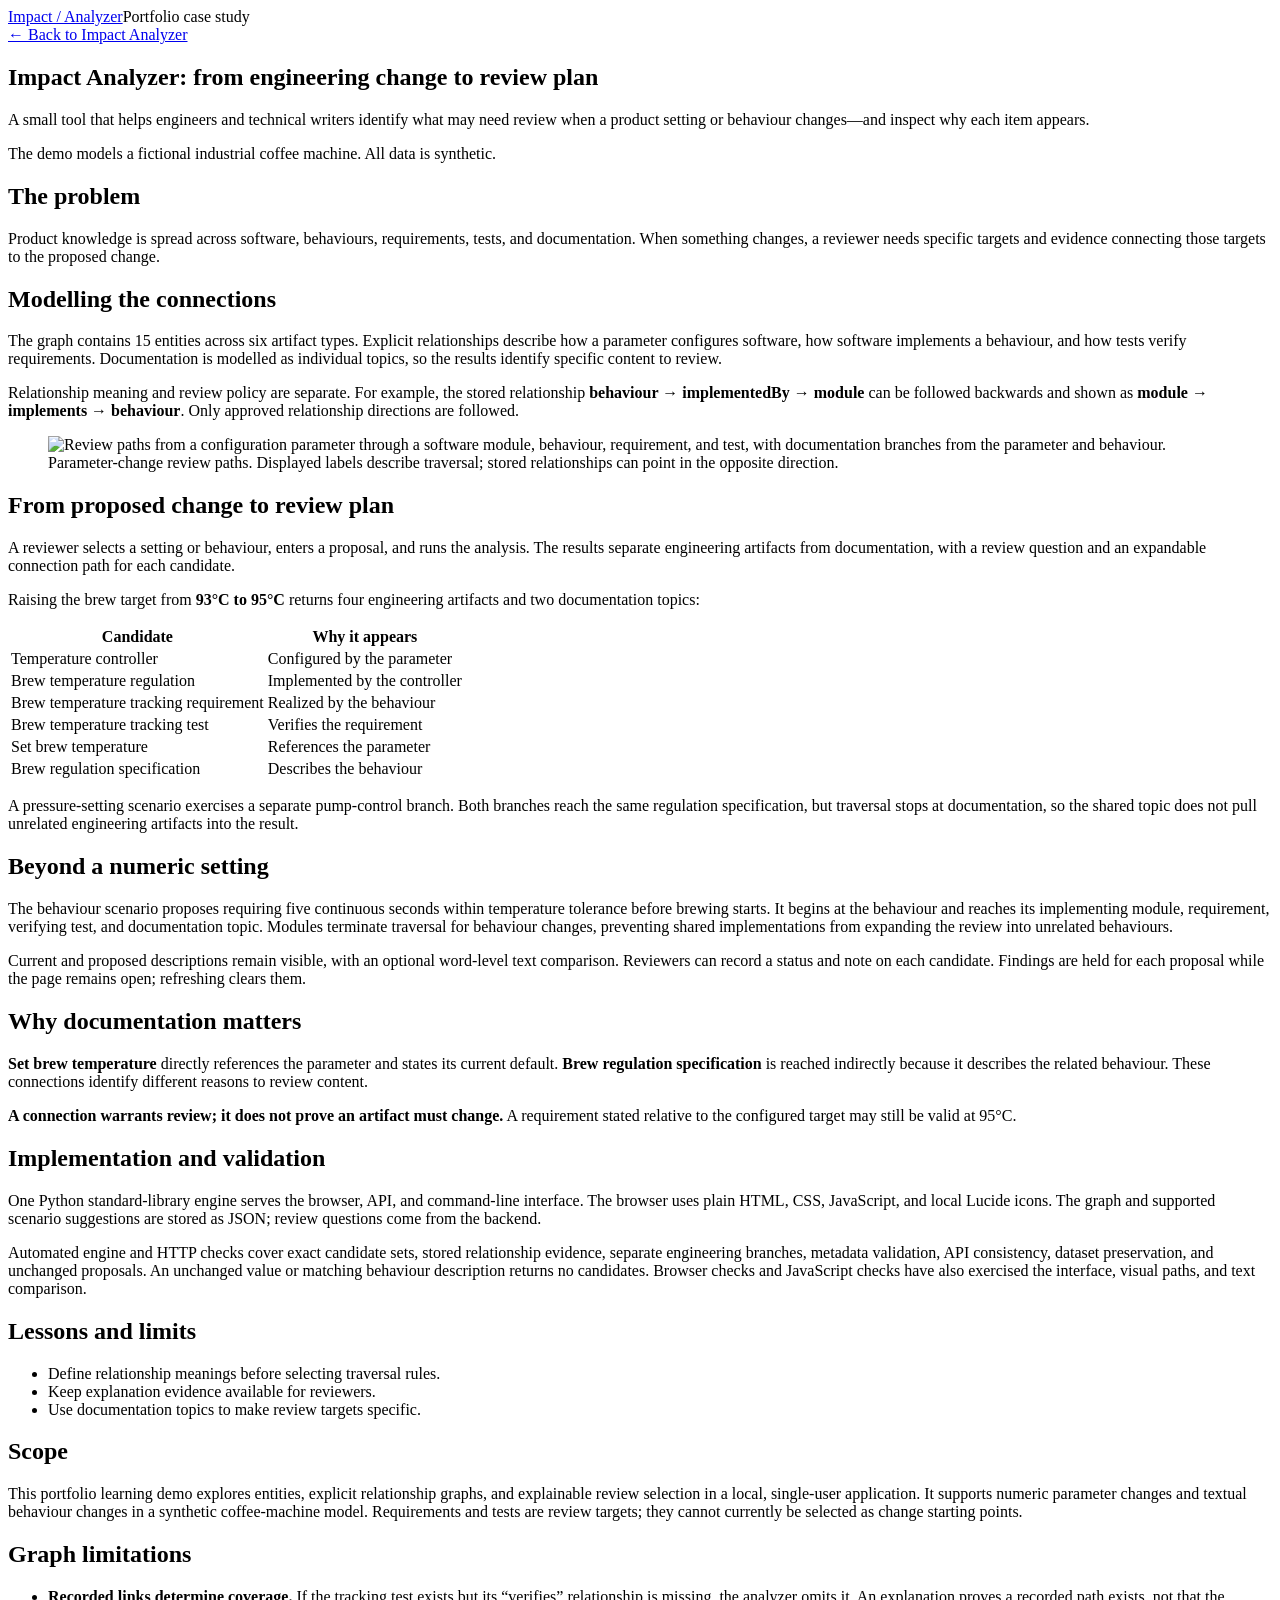
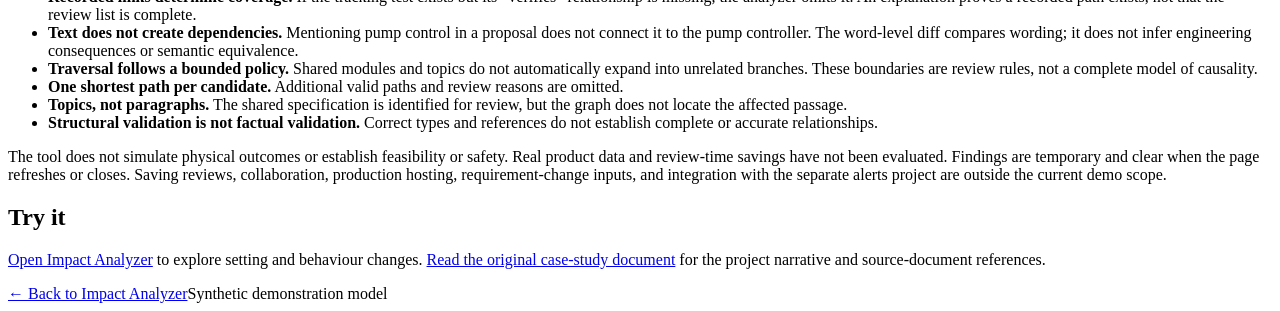
==== web/case-study.html @ 2998118b "Expand impact review demo and document portfolio scope" ====
<!doctype html>
<html lang="en">
<head>
  <meta charset="utf-8">
  <meta name="viewport" content="width=device-width, initial-scale=1">
  <title>Case study — Impact Analyzer</title>
  <link rel="stylesheet" href="/style.css">
</head>
<body>
  <header><a class="brand" href="/">Impact / Analyzer</a><span class="badge">Portfolio case study</span></header>
  <main class="case-study">
    <a class="back-link" href="/">← Back to Impact Analyzer</a>
    <article>
      <h1>Impact Analyzer: from engineering change to review plan</h1>
      <p class="case-lead">A small tool that helps engineers and technical writers identify what may need review when a product setting or behaviour changes—and inspect why each item appears.</p>
      <p>The demo models a fictional industrial coffee machine. All data is synthetic.</p>
      <h2>The problem</h2>
      <p>Product knowledge is spread across software, behaviours, requirements, tests, and documentation. When something changes, a reviewer needs specific targets and evidence connecting those targets to the proposed change.</p>
      <h2>Modelling the connections</h2>
      <p>The graph contains 15 entities across six artifact types. Explicit relationships describe how a parameter configures software, how software implements a behaviour, and how tests verify requirements. Documentation is modelled as individual topics, so the results identify specific content to review.</p>
      <p>Relationship meaning and review policy are separate. For example, the stored relationship <strong>behaviour → implementedBy → module</strong> can be followed backwards and shown as <strong>module → implements → behaviour</strong>. Only approved relationship directions are followed.</p>
      <figure><img src="/review-paths.svg" alt="Review paths from a configuration parameter through a software module, behaviour, requirement, and test, with documentation branches from the parameter and behaviour."><figcaption>Parameter-change review paths. Displayed labels describe traversal; stored relationships can point in the opposite direction.</figcaption></figure>
      <h2>From proposed change to review plan</h2>
      <p>A reviewer selects a setting or behaviour, enters a proposal, and runs the analysis. The results separate engineering artifacts from documentation, with a review question and an expandable connection path for each candidate.</p>
      <p>Raising the brew target from <strong>93°C to 95°C</strong> returns four engineering artifacts and two documentation topics:</p>
      <div class="case-table"><table><thead><tr><th scope="col">Candidate</th><th scope="col">Why it appears</th></tr></thead><tbody>
        <tr><td>Temperature controller</td><td>Configured by the parameter</td></tr>
        <tr><td>Brew temperature regulation</td><td>Implemented by the controller</td></tr>
        <tr><td>Brew temperature tracking requirement</td><td>Realized by the behaviour</td></tr>
        <tr><td>Brew temperature tracking test</td><td>Verifies the requirement</td></tr>
        <tr><td>Set brew temperature</td><td>References the parameter</td></tr>
        <tr><td>Brew regulation specification</td><td>Describes the behaviour</td></tr>
      </tbody></table></div>
      <p>A pressure-setting scenario exercises a separate pump-control branch. Both branches reach the same regulation specification, but traversal stops at documentation, so the shared topic does not pull unrelated engineering artifacts into the result.</p>
      <h2>Beyond a numeric setting</h2>
      <p>The behaviour scenario proposes requiring five continuous seconds within temperature tolerance before brewing starts. It begins at the behaviour and reaches its implementing module, requirement, verifying test, and documentation topic. Modules terminate traversal for behaviour changes, preventing shared implementations from expanding the review into unrelated behaviours.</p>
      <p>Current and proposed descriptions remain visible, with an optional word-level text comparison. Reviewers can record a status and note on each candidate. Findings are held for each proposal while the page remains open; refreshing clears them.</p>
      <h2>Why documentation matters</h2>
      <p><strong>Set brew temperature</strong> directly references the parameter and states its current default. <strong>Brew regulation specification</strong> is reached indirectly because it describes the related behaviour. These connections identify different reasons to review content.</p>
      <p><strong>A connection warrants review; it does not prove an artifact must change.</strong> A requirement stated relative to the configured target may still be valid at 95°C.</p>
      <h2>Implementation and validation</h2>
      <p>One Python standard-library engine serves the browser, API, and command-line interface. The browser uses plain HTML, CSS, JavaScript, and local Lucide icons. The graph and supported scenario suggestions are stored as JSON; review questions come from the backend.</p>
      <p>Automated engine and HTTP checks cover exact candidate sets, stored relationship evidence, separate engineering branches, metadata validation, API consistency, dataset preservation, and unchanged proposals. An unchanged value or matching behaviour description returns no candidates. Browser checks and JavaScript checks have also exercised the interface, visual paths, and text comparison.</p>
      <h2>Lessons and limits</h2>
      <ul><li>Define relationship meanings before selecting traversal rules.</li><li>Keep explanation evidence available for reviewers.</li><li>Use documentation topics to make review targets specific.</li></ul>
      <h2>Scope</h2>
      <p>This portfolio learning demo explores entities, explicit relationship graphs, and explainable review selection in a local, single-user application. It supports numeric parameter changes and textual behaviour changes in a synthetic coffee-machine model. Requirements and tests are review targets; they cannot currently be selected as change starting points.</p>
      <h2>Graph limitations</h2>
      <ul>
        <li><strong>Recorded links determine coverage.</strong> If the tracking test exists but its “verifies” relationship is missing, the analyzer omits it. An explanation proves a recorded path exists, not that the review list is complete.</li>
        <li><strong>Text does not create dependencies.</strong> Mentioning pump control in a proposal does not connect it to the pump controller. The word-level diff compares wording; it does not infer engineering consequences or semantic equivalence.</li>
        <li><strong>Traversal follows a bounded policy.</strong> Shared modules and topics do not automatically expand into unrelated branches. These boundaries are review rules, not a complete model of causality.</li>
        <li><strong>One shortest path per candidate.</strong> Additional valid paths and review reasons are omitted.</li>
        <li><strong>Topics, not paragraphs.</strong> The shared specification is identified for review, but the graph does not locate the affected passage.</li>
        <li><strong>Structural validation is not factual validation.</strong> Correct types and references do not establish complete or accurate relationships.</li>
      </ul>
      <p>The tool does not simulate physical outcomes or establish feasibility or safety. Real product data and review-time savings have not been evaluated. Findings are temporary and clear when the page refreshes or closes. Saving reviews, collaboration, production hosting, requirement-change inputs, and integration with the separate alerts project are outside the current demo scope.</p>
      <h2>Try it</h2>
      <p><a href="/">Open Impact Analyzer</a> to explore setting and behaviour changes. <a href="/case-study.md">Read the original case-study document</a> for the project narrative and source-document references.</p>
    </article>
    <footer><a href="/">← Back to Impact Analyzer</a><span>Synthetic demonstration model</span></footer>
  </main>
</body>
</html>
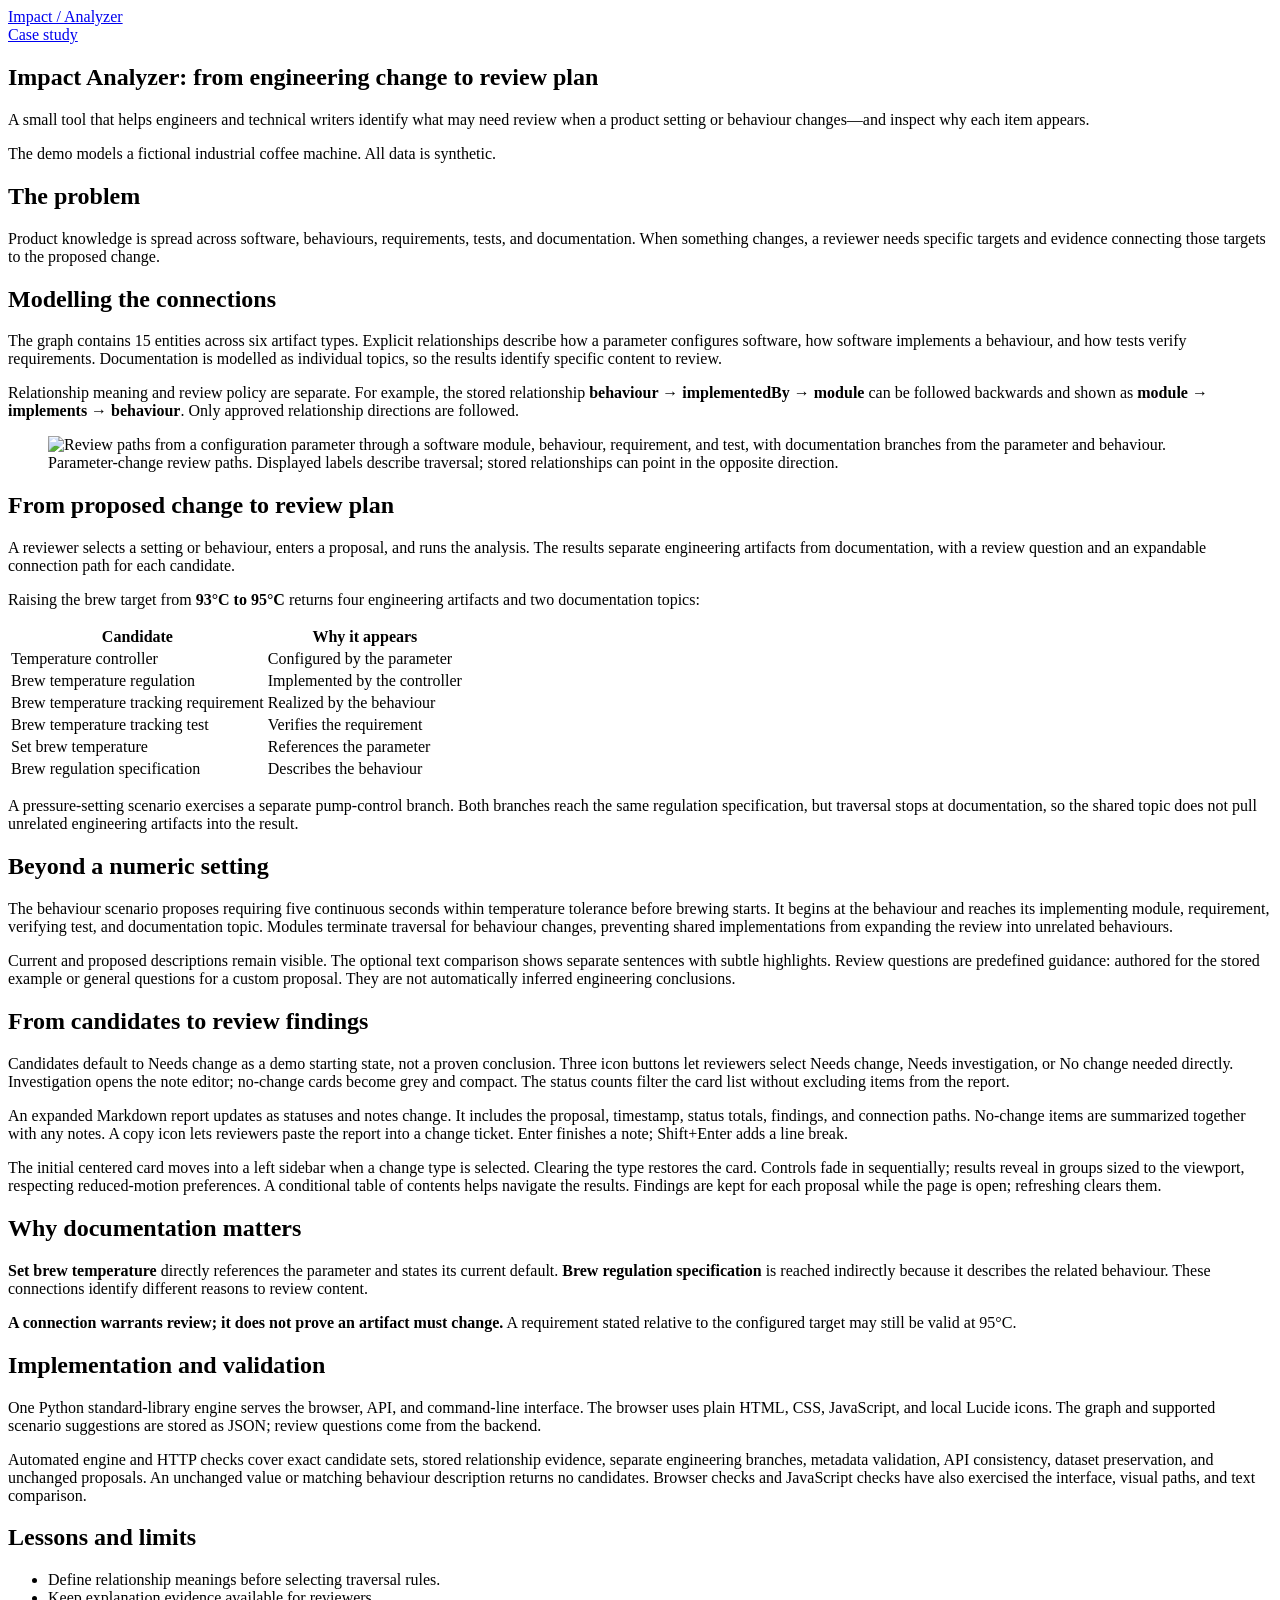
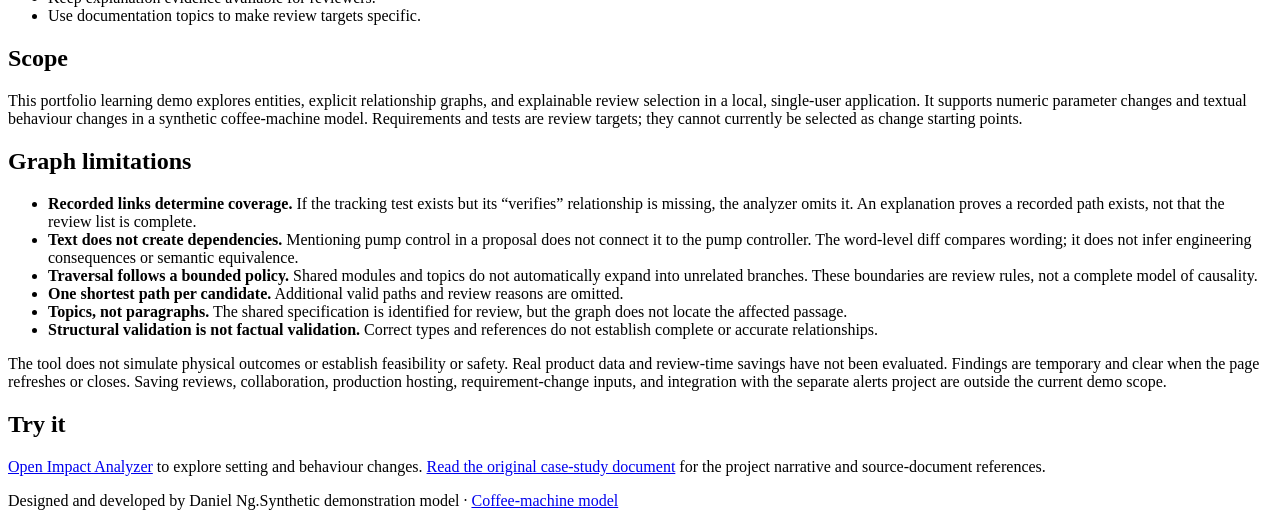
==== commit 3f401037: "Refine impact review UI, reports, and page transitions" ====
--- a/web/case-study.html
+++ b/web/case-study.html
@@ -7,10 +7,9 @@
   <link rel="stylesheet" href="/style.css">
 </head>
 <body>
-  <header><a class="brand" href="/">Impact / Analyzer</a><span class="badge">Portfolio case study</span></header>
-  <main class="case-study">
-    <a class="back-link" href="/">← Back to Impact Analyzer</a>
-    <article>
+  <header><a class="brand" href="/">Impact / Analyzer</a><div class="header-links"><a class="case-study-link" href="/case-study">Case study</a></div></header>
+  <main>
+    <article class="case-study">
       <h1>Impact Analyzer: from engineering change to review plan</h1>
       <p class="case-lead">A small tool that helps engineers and technical writers identify what may need review when a product setting or behaviour changes—and inspect why each item appears.</p>
       <p>The demo models a fictional industrial coffee machine. All data is synthetic.</p>
@@ -34,7 +33,11 @@
       <p>A pressure-setting scenario exercises a separate pump-control branch. Both branches reach the same regulation specification, but traversal stops at documentation, so the shared topic does not pull unrelated engineering artifacts into the result.</p>
       <h2>Beyond a numeric setting</h2>
       <p>The behaviour scenario proposes requiring five continuous seconds within temperature tolerance before brewing starts. It begins at the behaviour and reaches its implementing module, requirement, verifying test, and documentation topic. Modules terminate traversal for behaviour changes, preventing shared implementations from expanding the review into unrelated behaviours.</p>
-      <p>Current and proposed descriptions remain visible, with an optional word-level text comparison. Reviewers can record a status and note on each candidate. Findings are held for each proposal while the page remains open; refreshing clears them.</p>
+      <p>Current and proposed descriptions remain visible. The optional text comparison shows separate sentences with subtle highlights. Review questions are predefined guidance: authored for the stored example or general questions for a custom proposal. They are not automatically inferred engineering conclusions.</p>
+      <h2>From candidates to review findings</h2>
+      <p>Candidates default to Needs change as a demo starting state, not a proven conclusion. Three icon buttons let reviewers select Needs change, Needs investigation, or No change needed directly. Investigation opens the note editor; no-change cards become grey and compact. The status counts filter the card list without excluding items from the report.</p>
+      <p>An expanded Markdown report updates as statuses and notes change. It includes the proposal, timestamp, status totals, findings, and connection paths. No-change items are summarized together with any notes. A copy icon lets reviewers paste the report into a change ticket. Enter finishes a note; Shift+Enter adds a line break.</p>
+      <p>The initial centered card moves into a left sidebar when a change type is selected. Clearing the type restores the card. Controls fade in sequentially; results reveal in groups sized to the viewport, respecting reduced-motion preferences. A conditional table of contents helps navigate the results. Findings are kept for each proposal while the page is open; refreshing clears them.</p>
       <h2>Why documentation matters</h2>
       <p><strong>Set brew temperature</strong> directly references the parameter and states its current default. <strong>Brew regulation specification</strong> is reached indirectly because it describes the related behaviour. These connections identify different reasons to review content.</p>
       <p><strong>A connection warrants review; it does not prove an artifact must change.</strong> A requirement stated relative to the configured target may still be valid at 95°C.</p>
@@ -58,7 +61,7 @@
       <h2>Try it</h2>
       <p><a href="/">Open Impact Analyzer</a> to explore setting and behaviour changes. <a href="/case-study.md">Read the original case-study document</a> for the project narrative and source-document references.</p>
     </article>
-    <footer><a href="/">← Back to Impact Analyzer</a><span>Synthetic demonstration model</span></footer>
+    <footer><span>Designed and developed by Daniel Ng.</span><span class="footer-model">Synthetic demonstration model · <a href="/case-study.md">Coffee-machine model</a></span></footer>
   </main>
 </body>
 </html>
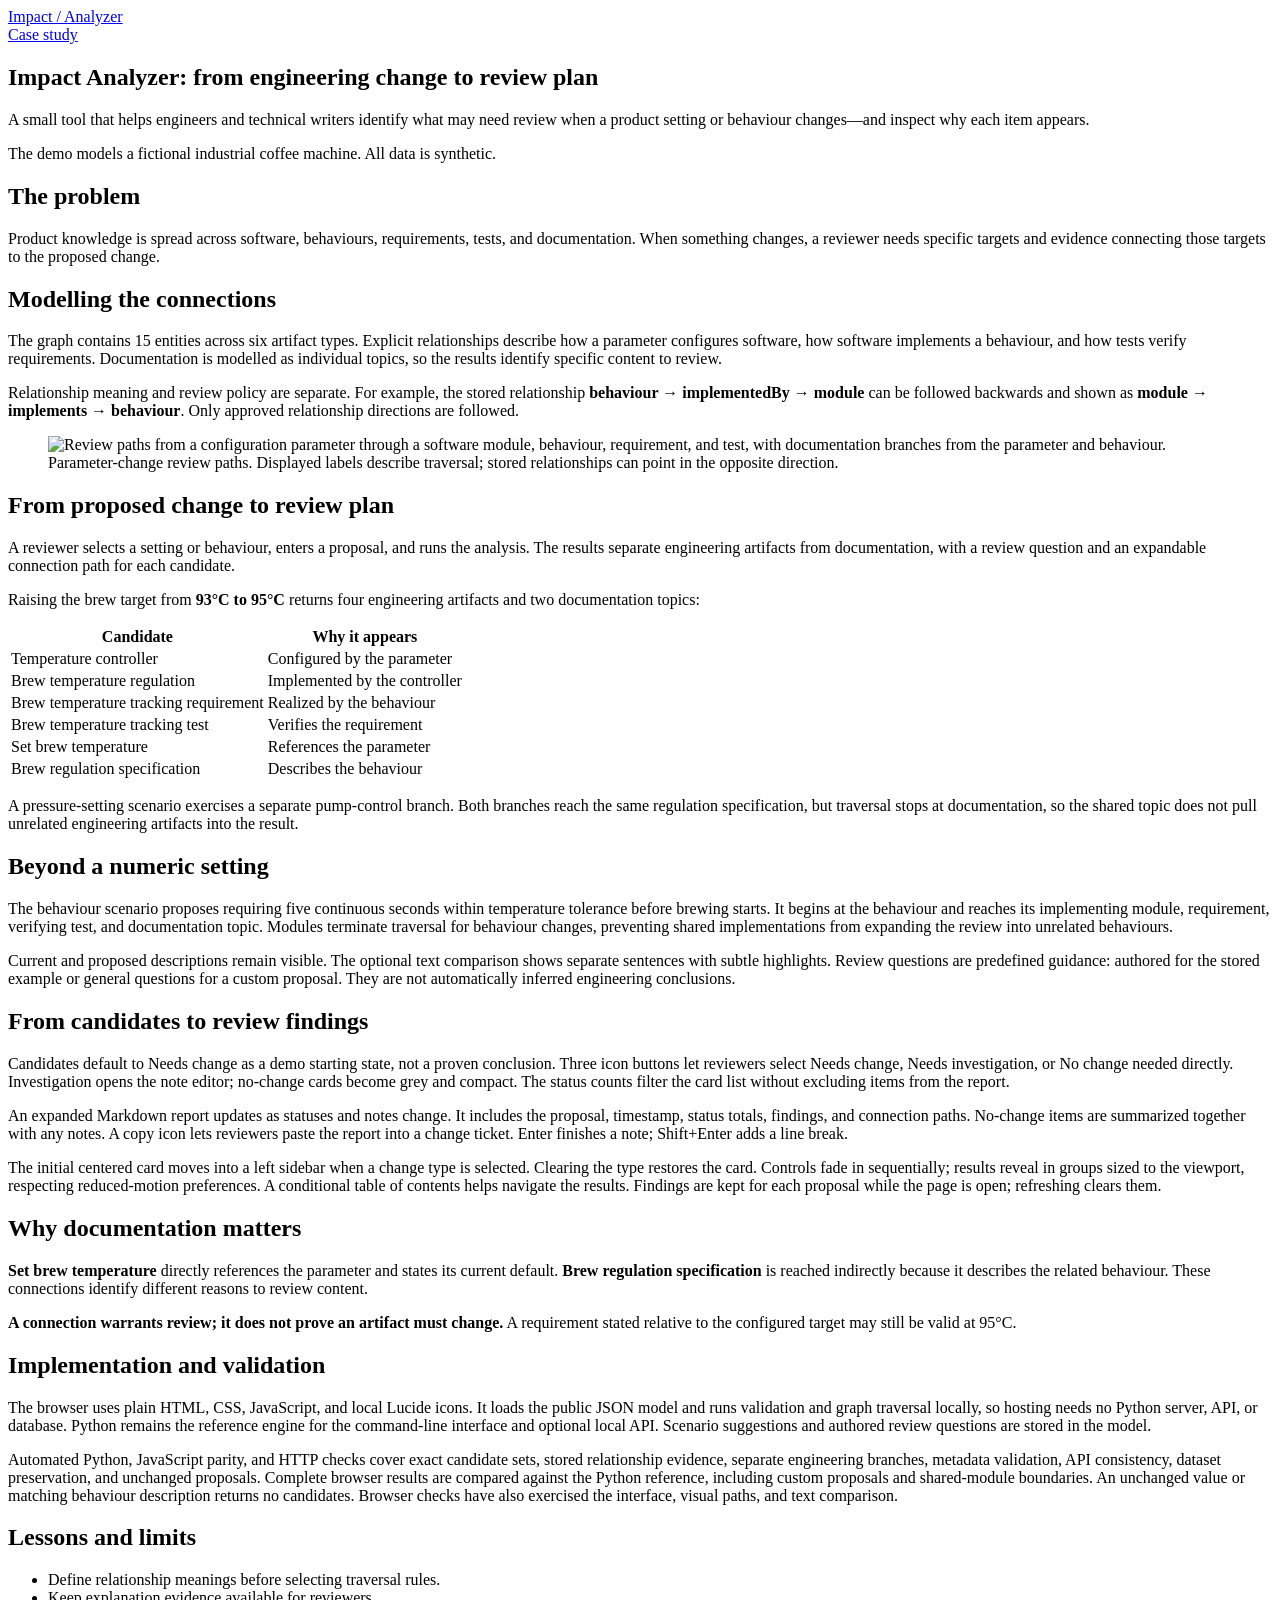
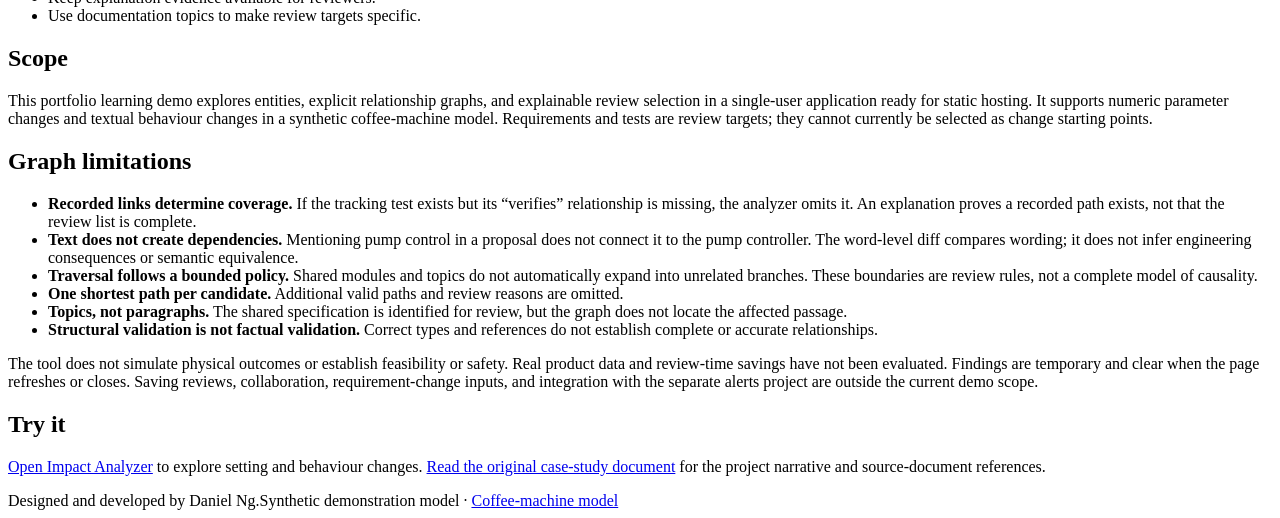
==== commit 6cca2cb3: "Run impact analysis in the browser and prepare static hosting" ====
--- a/web/case-study.html
+++ b/web/case-study.html
@@ -42,12 +42,12 @@
       <p><strong>Set brew temperature</strong> directly references the parameter and states its current default. <strong>Brew regulation specification</strong> is reached indirectly because it describes the related behaviour. These connections identify different reasons to review content.</p>
       <p><strong>A connection warrants review; it does not prove an artifact must change.</strong> A requirement stated relative to the configured target may still be valid at 95°C.</p>
       <h2>Implementation and validation</h2>
-      <p>One Python standard-library engine serves the browser, API, and command-line interface. The browser uses plain HTML, CSS, JavaScript, and local Lucide icons. The graph and supported scenario suggestions are stored as JSON; review questions come from the backend.</p>
-      <p>Automated engine and HTTP checks cover exact candidate sets, stored relationship evidence, separate engineering branches, metadata validation, API consistency, dataset preservation, and unchanged proposals. An unchanged value or matching behaviour description returns no candidates. Browser checks and JavaScript checks have also exercised the interface, visual paths, and text comparison.</p>
+      <p>The browser uses plain HTML, CSS, JavaScript, and local Lucide icons. It loads the public JSON model and runs validation and graph traversal locally, so hosting needs no Python server, API, or database. Python remains the reference engine for the command-line interface and optional local API. Scenario suggestions and authored review questions are stored in the model.</p>
+      <p>Automated Python, JavaScript parity, and HTTP checks cover exact candidate sets, stored relationship evidence, separate engineering branches, metadata validation, API consistency, dataset preservation, and unchanged proposals. Complete browser results are compared against the Python reference, including custom proposals and shared-module boundaries. An unchanged value or matching behaviour description returns no candidates. Browser checks have also exercised the interface, visual paths, and text comparison.</p>
       <h2>Lessons and limits</h2>
       <ul><li>Define relationship meanings before selecting traversal rules.</li><li>Keep explanation evidence available for reviewers.</li><li>Use documentation topics to make review targets specific.</li></ul>
       <h2>Scope</h2>
-      <p>This portfolio learning demo explores entities, explicit relationship graphs, and explainable review selection in a local, single-user application. It supports numeric parameter changes and textual behaviour changes in a synthetic coffee-machine model. Requirements and tests are review targets; they cannot currently be selected as change starting points.</p>
+      <p>This portfolio learning demo explores entities, explicit relationship graphs, and explainable review selection in a single-user application ready for static hosting. It supports numeric parameter changes and textual behaviour changes in a synthetic coffee-machine model. Requirements and tests are review targets; they cannot currently be selected as change starting points.</p>
       <h2>Graph limitations</h2>
       <ul>
         <li><strong>Recorded links determine coverage.</strong> If the tracking test exists but its “verifies” relationship is missing, the analyzer omits it. An explanation proves a recorded path exists, not that the review list is complete.</li>
@@ -57,7 +57,7 @@
         <li><strong>Topics, not paragraphs.</strong> The shared specification is identified for review, but the graph does not locate the affected passage.</li>
         <li><strong>Structural validation is not factual validation.</strong> Correct types and references do not establish complete or accurate relationships.</li>
       </ul>
-      <p>The tool does not simulate physical outcomes or establish feasibility or safety. Real product data and review-time savings have not been evaluated. Findings are temporary and clear when the page refreshes or closes. Saving reviews, collaboration, production hosting, requirement-change inputs, and integration with the separate alerts project are outside the current demo scope.</p>
+      <p>The tool does not simulate physical outcomes or establish feasibility or safety. Real product data and review-time savings have not been evaluated. Findings are temporary and clear when the page refreshes or closes. Saving reviews, collaboration, requirement-change inputs, and integration with the separate alerts project are outside the current demo scope.</p>
       <h2>Try it</h2>
       <p><a href="/">Open Impact Analyzer</a> to explore setting and behaviour changes. <a href="/case-study.md">Read the original case-study document</a> for the project narrative and source-document references.</p>
     </article>
